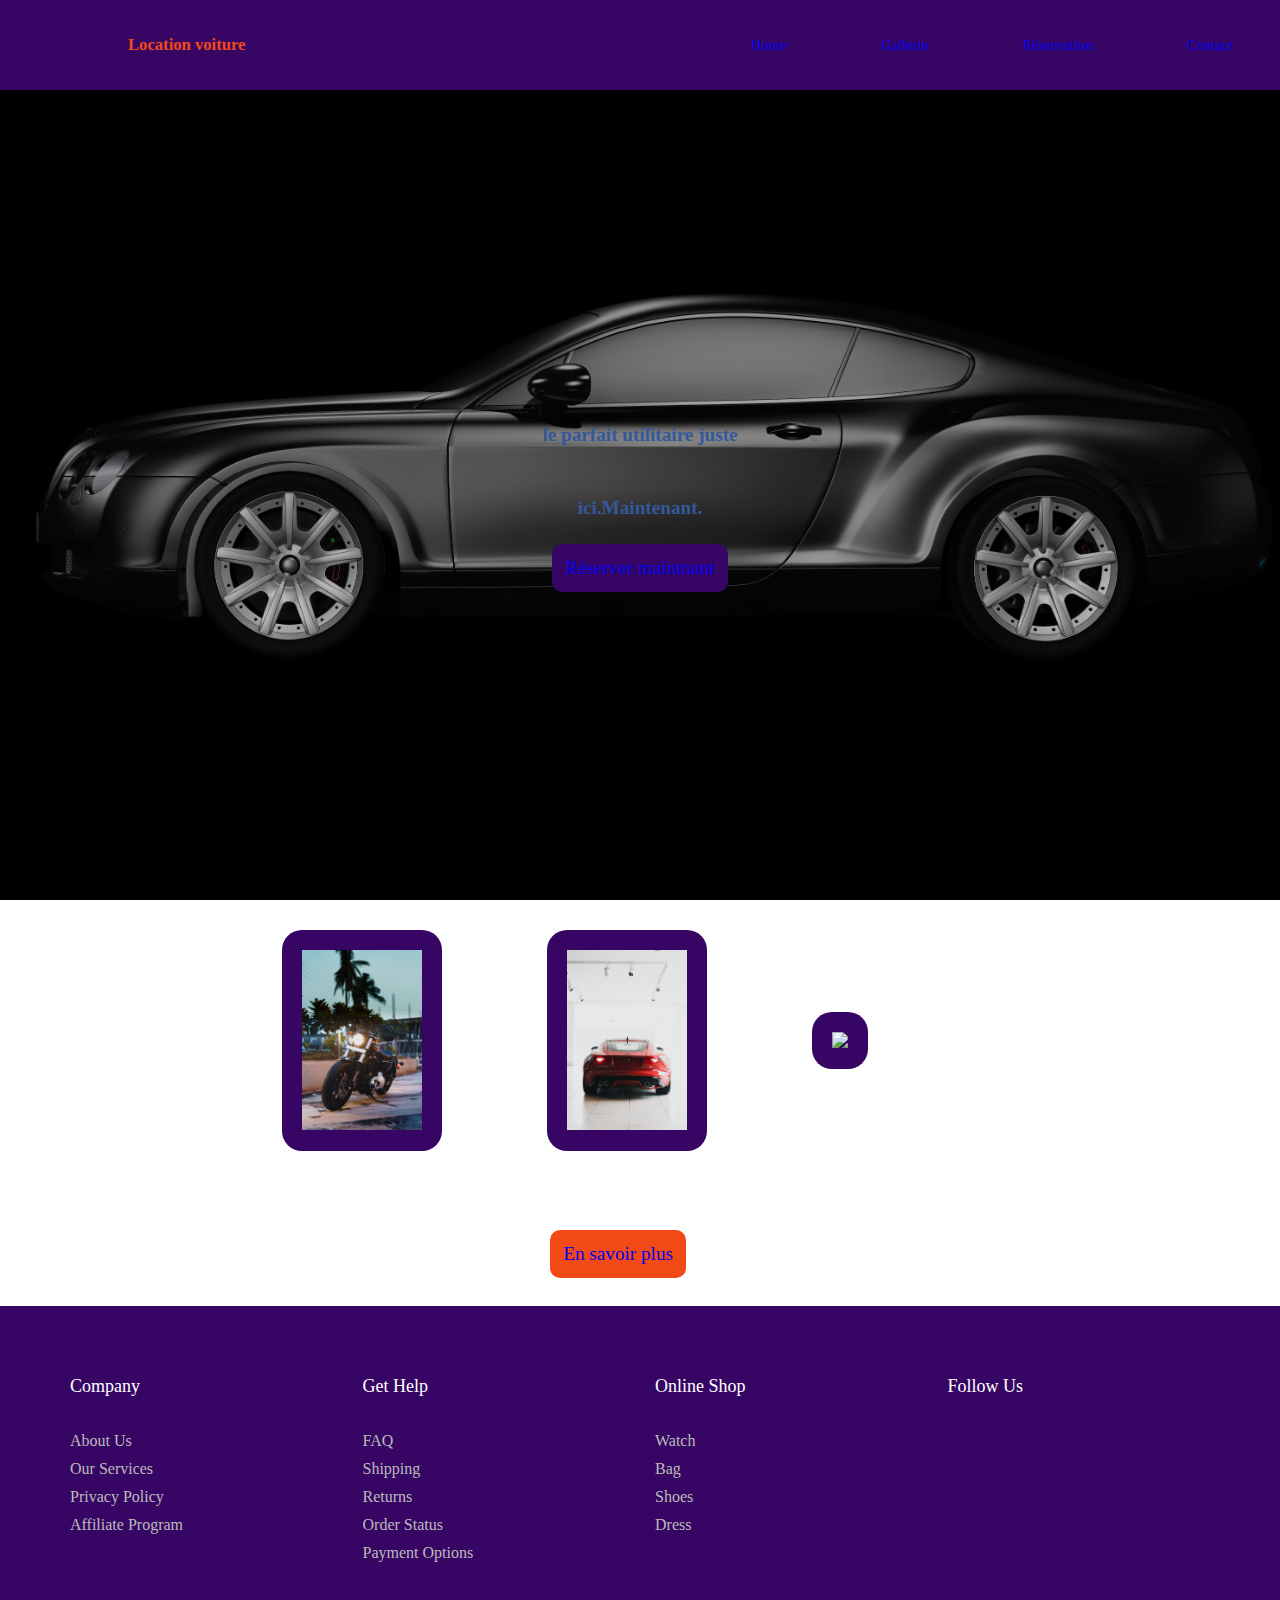
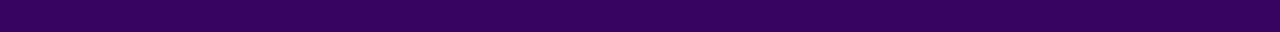
==== index.html @ 692e6a9a "update" ====
<!DOCTYPE html>
<html lang="en">

<head>
    <meta charset="UTF-8">
    <meta http-equiv="X-UA-Compatible" content="IE=edge">
    <meta name="viewport" content="width=device-width, initial-scale=1.0">
    <title>location voitures</title>
    <link rel="stylesheet" href="assets/css/main.min.css">
</head>

<body>
    <header class="main-head">
        <nav>
            <h1>Location voiture</h1>
            <ul>
                <li> <a href="index.html">Home</a></li>
                <li> <a href="Gallerie.html">Gallerie</a></li>
                <li> <a href="#">Réservation</a></li>
                <li> <a href="Contact.html">Contact</a></li>

            </ul>
        </nav>
    </header>
    <section class="hero">
        <h2>le parfait utilitaire juste</h2>
        <h2>ici.Maintenant.</h2>
        <button><a href="#">Réserver maintnant</a></button>
    </section>
    <section class="main-cop">
        <div class="small-images">
            <div class="small">
                <img src="assets/images/A20.jpg" />
            </div>
            <div class="small">
                <img src="assets/images/A19.jpg" />
            </div>
            <div class="small">
                <img src="assets/images/A22.jpg" />
            </div>

        </div>
        <button><a href="#">En savoir plus</a></button>
        <br> <br> <br> <br> <br>

    </section>
    <footer class="footer">
        <div class="containent">
            <div class="row">
                <div class="footer-col">
                    <h4>company</h4>
                    <ul>
                        <li><a href="#">about us</a></li>
                        <li><a href="#">our services</a></li>
                        <li><a href="#">privacy policy</a></li>
                        <li><a href="#">affiliate program</a></li>
                    </ul>
                </div>
                <div class="footer-col">
                    <h4>get help</h4>
                    <ul>
                        <li><a href="#">FAQ</a></li>
                        <li><a href="#">shipping</a></li>
                        <li><a href="#">returns</a></li>
                        <li><a href="#">order status</a></li>
                        <li><a href="#">payment options</a></li>
                    </ul>
                </div>
                <div class="footer-col">
                    <h4>online shop</h4>
                    <ul>
                        <li><a href="#">watch</a></li>
                        <li><a href="#">bag</a></li>
                        <li><a href="#">shoes</a></li>
                        <li><a href="#">dress</a></li>
                    </ul>
                </div>
                <div class="footer-col">
                    <h4>follow us</h4>
                    <div class="social-links">
                        <a href="#"><i class="fab fa-facebook-f"></i></a>
                        <a href="#"><i class="fab fa-twitter"></i></a>
                        <a href="#"><i class="fab fa-instagram"></i></a>
                        <a href="#"><i class="fab fa-linkedin-in"></i></a>
                    </div>
                </div>
            </div>
        </div>
    </footer>








</body>

</html>
---- assets/css/main.min.css ----
* {
        margin: 0;
        padding: 0;
        box-sizing: border-box;
    }
    
    html {
        font-size: 40%;
    }
    
    h1 {
        font-size: 2.6rem;
        float: left;
        margin-top: 0px;
        flex: 1 1 40rem;
        margin: auto;
        color: #F14A16;
        font-family: poppins;
        margin-left: 10%;
    }
    
    h2 {
        font-size: 3rem;
        font-family: poppins;
    }
    
    h3 {
        font-size: 1.5rem;
    }
    
    ul li {
        font-size: 2.3rem;
        font-family: bold;
        color: white;
    }
    
    a {
        text-decoration: none;
    }
    
    a :hover {
        color: #FC9918;
    }
    
    .main-head {
        background: #370665;
        color: #F14A16;
    }
    
    nav {
        min-height: 10vh;
        display: flex;
    }
    
    nav ul {
        display: flex;
        flex: 1 1 40rem;
        justify-content: space-around;
        align-items: center;
        list-style: none;
    }
    
    button {
        padding: 2rem 6rem;
        background: #370665;
        color: #F14A16;
        font-size: 3rem;
        cursor: pointer;
        font-family: poppins;
        border: none;
        border-radius: 10px;
        box-shadow: grey;
        text-decoration: none;
    }
    
    .hero h3 {
        padding: 4rem;
    }
    
    .hero h2 {
        padding: 4rem;
    }
    
    .hero button {
        padding: 2rem;
    }
    
    .hero {
        min-height: 90vh;
        background: linear-gradient(rgb(0, 0, 0, 0.6), transparent), url(../images/A17.jpg);
        background-size: cover;
        background-position: bottom;
        color: #35589A;
        display: flex;
        flex-direction: column;
        justify-content: center;
        align-items: center;
    }
    
    .hero {
        animation: colorchangethapa 5s infinite;
    }
    
    @keyframes colorchangethapa {
        0% {
            color: #ffffff
        }
        25% {
            color: #F14A16
        }
        50% {
            color: #370665;
        }
        100% {
            color: #FC9918
        }
    }
    
    .small-images {
        margin-top: 30px;
        align-items: center;
        display: flex;
        flex-direction: row;
        margin-left: 15%;
    }
    
    .small-images .small {
        padding: 20px;
        background-color: #370665;
        margin: 0 15px 15px 0;
        border-radius: 20px;
        transition: filter 0.5s;
        margin-left: 90px;
    }
    
    .small-images .small:hover {
        filter: brightness(50%);
    }
    
    .small-images .small img {
        width: 120px;
    }
    
    .main-cop button {
        padding: 2rem 6rem;
        background: #F14A16;
        color: #370665;
        font-size: 3rem;
        cursor: pointer;
        font-family: poppins;
        border: none;
        border-radius: 10px;
        box-shadow: grey;
        text-decoration: none;
        padding: 2rem;
        margin-left: 43%;
        margin-top: 5%;
    }
    
    .containent {
        max-width: 1170px;
        margin: auto;
    }
    
    .row {
        display: flex;
        flex-wrap: wrap;
    }
    
    ul {
        list-style: none;
    }
    
    .second {
        margin: 0;
        background-color: #13181d;
    }
    
    .second .product-presentation .new {
        color: var(--violet);
    }
    
    .presentation .product-presentation h1 {
        font-size: 2em;
    }
    
    .presentation .image-presentation {
        display: none;
    }
    
    .footer {
        background-color: #370665;
        padding: 70px 0;
    }
    
    .footer-col {
        width: 25%;
        padding: 0 15px;
    }
    
    .footer-col h4 {
        font-size: 18px;
        color: #ffffff;
        text-transform: capitalize;
        margin-bottom: 35px;
        font-weight: 500;
        position: relative;
    }
    
    .footer-col h4::before {
        content: '';
        position: absolute;
        left: 0;
        bottom: -10px;
        background-color: #370665;
        height: 2px;
        box-sizing: border-box;
        width: 50px;
    }
    
    .footer-col ul li:not(:last-child) {
        margin-bottom: 10px;
    }
    
    .footer-col ul li a {
        font-size: 16px;
        text-transform: capitalize;
        color: #ffffff;
        text-decoration: none;
        font-weight: 300;
        color: #bbbbbb;
        display: block;
        transition: all 0.3s ease;
    }
    
    .footer-col ul li a:hover {
        color: #ffffff;
        padding-left: 8px;
    }
    
    .footer-col .social-links a {
        display: inline-block;
        height: 40px;
        width: 40px;
        background-color: #370665(255, 255, 255, 0.2);
        margin: 0 10px 10px 0;
        text-align: center;
        line-height: 40px;
        border-radius: 50%;
        color: #ffffff;
        transition: all 0.5s ease;
    }
    
    .footer-col .social-links a:hover {
        color: #370665;
        background-color: #ffffff;
    }
    /*responsive*/
    
    @media(max-width: 767px) {
        .footer-col {
            width: 50%;
            margin-bottom: 30px;
        }
    }
    
    @media(max-width: 574px) {
        .footer-col {
            width: 100%;
        }
    }
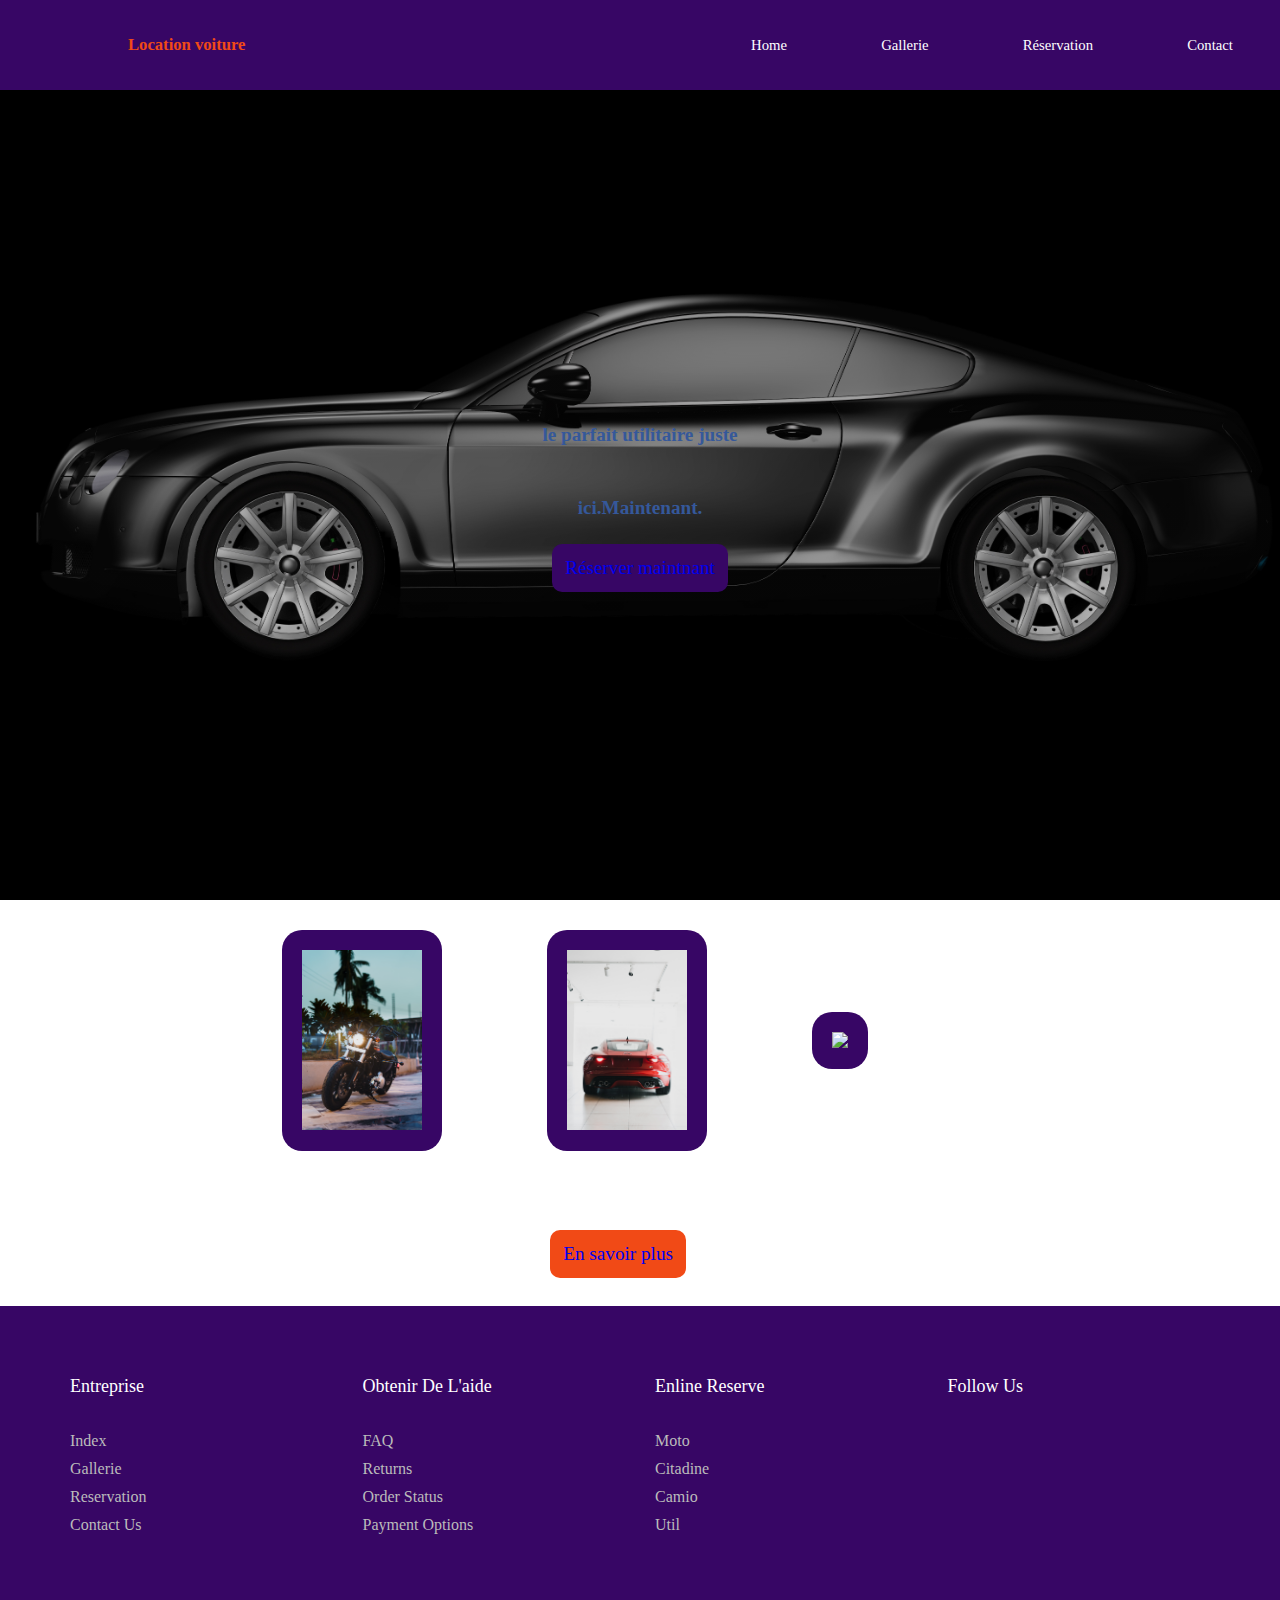
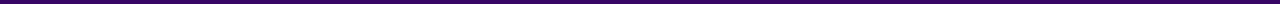
==== commit 36513a3e: "modifier js" ====
--- a/index.html
+++ b/index.html
@@ -16,7 +16,7 @@
             <ul>
                 <li> <a href="index.html">Home</a></li>
                 <li> <a href="Gallerie.html">Gallerie</a></li>
-                <li> <a href="#">Réservation</a></li>
+                <li> <a href="Reservation.html">Réservation</a></li>
                 <li> <a href="Contact.html">Contact</a></li>
 
             </ul>
@@ -48,31 +48,30 @@
         <div class="containent">
             <div class="row">
                 <div class="footer-col">
-                    <h4>company</h4>
+                    <h4>Entreprise</h4>
                     <ul>
-                        <li><a href="#">about us</a></li>
-                        <li><a href="#">our services</a></li>
-                        <li><a href="#">privacy policy</a></li>
-                        <li><a href="#">affiliate program</a></li>
+                        <li><a href="#">index</a></li>
+                        <li><a href="#">Gallerie</a></li>
+                        <li><a href="#">Reservation</a></li>
+                        <li><a href="#">Contact us</a></li>
                     </ul>
                 </div>
                 <div class="footer-col">
-                    <h4>get help</h4>
+                    <h4>Obtenir de l'aide</h4>
                     <ul>
                         <li><a href="#">FAQ</a></li>
-                        <li><a href="#">shipping</a></li>
                         <li><a href="#">returns</a></li>
                         <li><a href="#">order status</a></li>
                         <li><a href="#">payment options</a></li>
                     </ul>
                 </div>
                 <div class="footer-col">
-                    <h4>online shop</h4>
+                    <h4>Enline Reserve</h4>
                     <ul>
-                        <li><a href="#">watch</a></li>
-                        <li><a href="#">bag</a></li>
-                        <li><a href="#">shoes</a></li>
-                        <li><a href="#">dress</a></li>
+                        <li><a href="#">Moto</a></li>
+                        <li><a href="#">Citadine</a></li>
+                        <li><a href="#">camio</a></li>
+                        <li><a href="#">Util</a></li>
                     </ul>
                 </div>
                 <div class="footer-col">
--- a/assets/css/main.min.css
+++ b/assets/css/main.min.css
@@ -28,10 +28,10 @@
         font-size: 1.5rem;
     }
     
-    ul li {
+    ul li a {
         font-size: 2.3rem;
         font-family: bold;
-        color: white;
+        color: #ffff;
     }
     
     a {
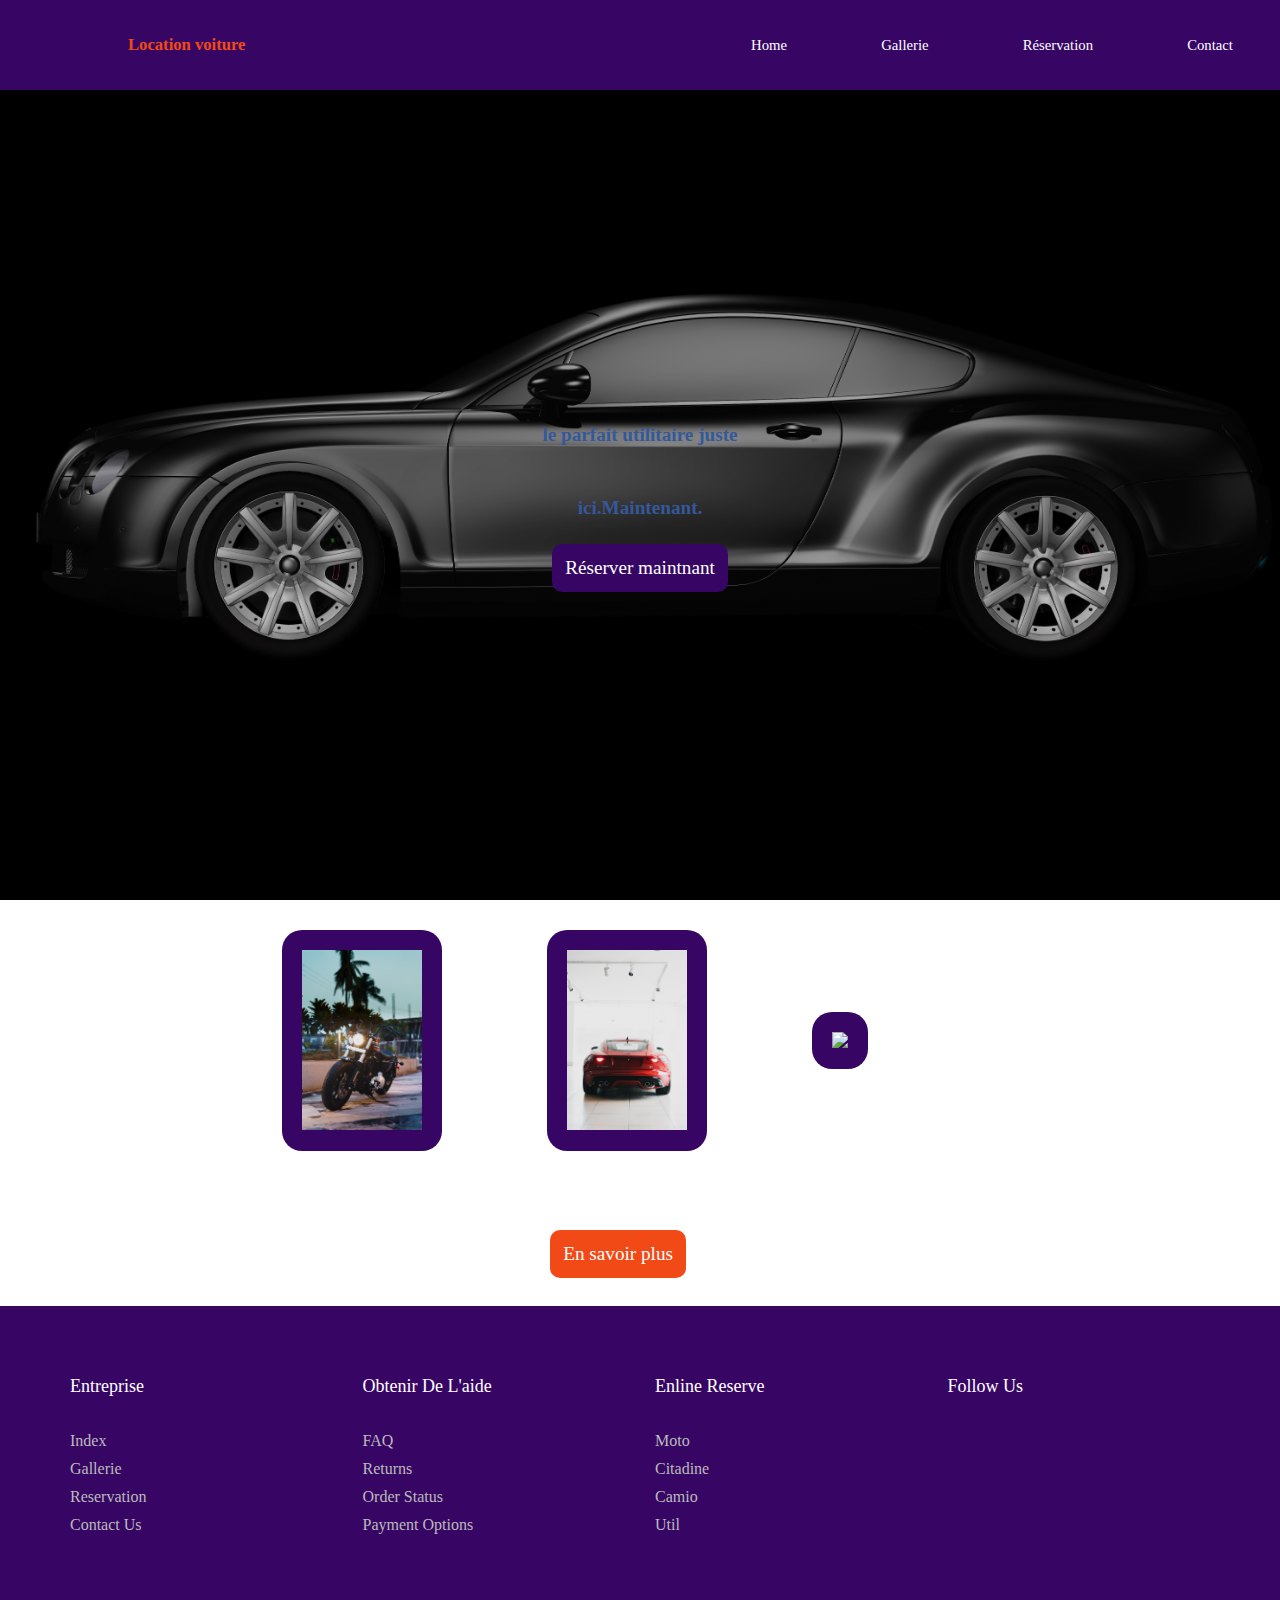
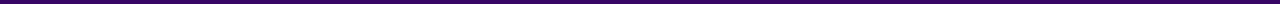
==== commit b9405e6d: "modifier css gallerie&reservation" ====
--- a/index.html
+++ b/index.html
@@ -5,7 +5,7 @@
     <meta charset="UTF-8">
     <meta http-equiv="X-UA-Compatible" content="IE=edge">
     <meta name="viewport" content="width=device-width, initial-scale=1.0">
-    <title>location voitures</title>
+    <title>Location Voitures</title>
     <link rel="stylesheet" href="assets/css/main.min.css">
 </head>
 
@@ -16,7 +16,7 @@
             <ul>
                 <li> <a href="index.html">Home</a></li>
                 <li> <a href="Gallerie.html">Gallerie</a></li>
-                <li> <a href="Reservation.html">Réservation</a></li>
+                <li> <a href="Réservation.html">Réservation</a></li>
                 <li> <a href="Contact.html">Contact</a></li>
 
             </ul>
@@ -25,7 +25,7 @@
     <section class="hero">
         <h2>le parfait utilitaire juste</h2>
         <h2>ici.Maintenant.</h2>
-        <button><a href="#">Réserver maintnant</a></button>
+        <button><a href="Réservation.html">Réserver maintnant</a></button>
     </section>
     <section class="main-cop">
         <div class="small-images">
@@ -38,9 +38,8 @@
             <div class="small">
                 <img src="assets/images/A22.jpg" />
             </div>
-
         </div>
-        <button><a href="#">En savoir plus</a></button>
+        <button><a href="Gallerie.html">En savoir plus</a></button>
         <br> <br> <br> <br> <br>
 
     </section>
@@ -86,14 +85,7 @@
             </div>
         </div>
     </footer>
-
-
-
-
-
-
-
-
+    <script src="assets/js/nav-resa.js"></script>
 </body>
 
 </html>--- a/assets/css/main.min.css
+++ b/assets/css/main.min.css
@@ -1,271 +1,297 @@
-    * {
-        margin: 0;
-        padding: 0;
-        box-sizing: border-box;
-    }
-    
-    html {
-        font-size: 40%;
-    }
-    
-    h1 {
-        font-size: 2.6rem;
-        float: left;
-        margin-top: 0px;
-        flex: 1 1 40rem;
-        margin: auto;
-        color: #F14A16;
-        font-family: poppins;
-        margin-left: 10%;
-    }
-    
-    h2 {
-        font-size: 3rem;
-        font-family: poppins;
-    }
-    
-    h3 {
-        font-size: 1.5rem;
-    }
-    
-    ul li a {
-        font-size: 2.3rem;
-        font-family: bold;
-        color: #ffff;
-    }
-    
-    a {
-        text-decoration: none;
-    }
-    
-    a :hover {
-        color: #FC9918;
-    }
-    
-    .main-head {
-        background: #370665;
-        color: #F14A16;
-    }
-    
-    nav {
-        min-height: 10vh;
-        display: flex;
-    }
-    
-    nav ul {
-        display: flex;
-        flex: 1 1 40rem;
-        justify-content: space-around;
-        align-items: center;
-        list-style: none;
-    }
-    
-    button {
-        padding: 2rem 6rem;
-        background: #370665;
-        color: #F14A16;
-        font-size: 3rem;
-        cursor: pointer;
-        font-family: poppins;
-        border: none;
-        border-radius: 10px;
-        box-shadow: grey;
-        text-decoration: none;
-    }
-    
-    .hero h3 {
-        padding: 4rem;
-    }
-    
-    .hero h2 {
-        padding: 4rem;
-    }
-    
-    .hero button {
-        padding: 2rem;
-    }
-    
-    .hero {
-        min-height: 90vh;
-        background: linear-gradient(rgb(0, 0, 0, 0.6), transparent), url(../images/A17.jpg);
-        background-size: cover;
-        background-position: bottom;
-        color: #35589A;
-        display: flex;
-        flex-direction: column;
-        justify-content: center;
-        align-items: center;
-    }
-    
-    .hero {
-        animation: colorchangethapa 5s infinite;
-    }
-    
-    @keyframes colorchangethapa {
-        0% {
-            color: #ffffff
-        }
-        25% {
-            color: #F14A16
-        }
-        50% {
-            color: #370665;
-        }
-        100% {
-            color: #FC9918
-        }
-    }
-    
-    .small-images {
-        margin-top: 30px;
-        align-items: center;
-        display: flex;
-        flex-direction: row;
-        margin-left: 15%;
-    }
-    
-    .small-images .small {
-        padding: 20px;
-        background-color: #370665;
-        margin: 0 15px 15px 0;
-        border-radius: 20px;
-        transition: filter 0.5s;
-        margin-left: 90px;
-    }
-    
-    .small-images .small:hover {
-        filter: brightness(50%);
-    }
-    
-    .small-images .small img {
-        width: 120px;
-    }
-    
-    .main-cop button {
-        padding: 2rem 6rem;
-        background: #F14A16;
-        color: #370665;
-        font-size: 3rem;
-        cursor: pointer;
-        font-family: poppins;
-        border: none;
-        border-radius: 10px;
-        box-shadow: grey;
-        text-decoration: none;
-        padding: 2rem;
-        margin-left: 43%;
-        margin-top: 5%;
-    }
-    
-    .containent {
-        max-width: 1170px;
-        margin: auto;
-    }
-    
-    .row {
-        display: flex;
-        flex-wrap: wrap;
-    }
-    
-    ul {
-        list-style: none;
-    }
-    
-    .second {
-        margin: 0;
-        background-color: #13181d;
-    }
-    
-    .second .product-presentation .new {
-        color: var(--violet);
-    }
-    
-    .presentation .product-presentation h1 {
-        font-size: 2em;
-    }
-    
-    .presentation .image-presentation {
-        display: none;
-    }
-    
-    .footer {
-        background-color: #370665;
-        padding: 70px 0;
-    }
-    
-    .footer-col {
-        width: 25%;
-        padding: 0 15px;
-    }
-    
-    .footer-col h4 {
-        font-size: 18px;
-        color: #ffffff;
-        text-transform: capitalize;
-        margin-bottom: 35px;
-        font-weight: 500;
-        position: relative;
-    }
-    
-    .footer-col h4::before {
-        content: '';
-        position: absolute;
-        left: 0;
-        bottom: -10px;
-        background-color: #370665;
-        height: 2px;
-        box-sizing: border-box;
-        width: 50px;
-    }
-    
-    .footer-col ul li:not(:last-child) {
-        margin-bottom: 10px;
-    }
-    
-    .footer-col ul li a {
-        font-size: 16px;
-        text-transform: capitalize;
-        color: #ffffff;
-        text-decoration: none;
-        font-weight: 300;
-        color: #bbbbbb;
-        display: block;
-        transition: all 0.3s ease;
-    }
-    
-    .footer-col ul li a:hover {
-        color: #ffffff;
-        padding-left: 8px;
-    }
-    
-    .footer-col .social-links a {
-        display: inline-block;
-        height: 40px;
-        width: 40px;
-        background-color: #370665(255, 255, 255, 0.2);
-        margin: 0 10px 10px 0;
-        text-align: center;
-        line-height: 40px;
-        border-radius: 50%;
-        color: #ffffff;
-        transition: all 0.5s ease;
-    }
-    
-    .footer-col .social-links a:hover {
-        color: #370665;
-        background-color: #ffffff;
-    }
-    /*responsive*/
-    
-    @media(max-width: 767px) {
-        .footer-col {
-            width: 50%;
-            margin-bottom: 30px;
-        }
-    }
-    
-    @media(max-width: 574px) {
-        .footer-col {
-            width: 100%;
-        }
-    }+                * {
+                    margin: 0;
+                    padding: 0;
+                    box-sizing: border-box;
+                }
+                
+                html {
+                    font-size: 40%;
+                }
+                
+                h1 {
+                    font-size: 2.6rem;
+                    float: left;
+                    margin-top: 0px;
+                    flex: 1 1 40rem;
+                    margin: auto;
+                    color: #F14A16;
+                    font-family: poppins;
+                    margin-left: 10%;
+                }
+                
+                h2 {
+                    font-size: 3rem;
+                    font-family: poppins;
+                }
+                
+                h3 {
+                    font-size: 1.5rem;
+                }
+                
+                ul li a {
+                    font-size: 2.3rem;
+                    font-family: bold;
+                    color: #ffff;
+                }
+                
+                a {
+                    text-decoration: none;
+                }
+                
+                a :hover {
+                    color: #FC9918;
+                }
+                
+                .main-head {
+                    background: #370665;
+                    color: #F14A16;
+                }
+                
+                nav {
+                    min-height: 10vh;
+                    display: flex;
+                }
+                
+                nav ul {
+                    display: flex;
+                    flex: 1 1 40rem;
+                    justify-content: space-around;
+                    align-items: center;
+                    list-style: none;
+                }
+                
+                button {
+                    padding: 2rem 6rem;
+                    background: #370665;
+                    color: #F14A16;
+                    font-size: 3rem;
+                    cursor: pointer;
+                    font-family: poppins;
+                    border: none;
+                    border-radius: 10px;
+                    box-shadow: grey;
+                    text-decoration: none;
+                }
+                
+                button a {
+                    color: #ffff;
+                }
+                
+                .hero h3 {
+                    padding: 4rem;
+                }
+                
+                .hero h2 {
+                    padding: 4rem;
+                }
+                
+                .hero button {
+                    padding: 2rem;
+                }
+                
+                .hero {
+                    min-height: 90vh;
+                    background: linear-gradient(rgb(0, 0, 0, 0.6), transparent), url(../images/A17.jpg);
+                    background-size: cover;
+                    background-position: bottom;
+                    color: #35589A;
+                    display: flex;
+                    flex-direction: column;
+                    justify-content: center;
+                    align-items: center;
+                }
+                
+                .hero {
+                    animation: colorchangethapa 5s infinite;
+                }
+                
+                @keyframes colorchangethapa {
+                    0% {
+                        color: #ffffff
+                    }
+                    25% {
+                        color: #F14A16
+                    }
+                    50% {
+                        color: #ffff;
+                    }
+                    100% {
+                        color: #FC9918
+                    }
+                }
+                
+                .small-images {
+                    margin-top: 30px;
+                    align-items: center;
+                    display: flex;
+                    margin-left: 15%;
+                }
+                
+                .small-images .small {
+                    padding: 20px;
+                    background-color: #370665;
+                    margin: 0 15px 15px 0;
+                    border-radius: 20px;
+                    transition: filter 0.5s;
+                    margin-left: 90px;
+                }
+                
+                .small-images .small:hover {
+                    filter: brightness(50%);
+                }
+                
+                .small-images .small img {
+                    width: 120px;
+                }
+                
+                .main-cop button {
+                    padding: 2rem 6rem;
+                    background: #F14A16;
+                    color: #370665;
+                    font-size: 3rem;
+                    cursor: pointer;
+                    font-family: poppins;
+                    border: none;
+                    border-radius: 10px;
+                    box-shadow: grey;
+                    text-decoration: none;
+                    padding: 2rem;
+                    margin-left: 43%;
+                    margin-top: 5%;
+                }
+                
+                .containent {
+                    max-width: 1170px;
+                    margin: auto;
+                }
+                
+                .row {
+                    display: flex;
+                    flex-wrap: wrap;
+                }
+                
+                ul {
+                    list-style: none;
+                }
+                
+                .second {
+                    margin: 0;
+                    background-color: #13181d;
+                }
+                
+                .second .product-presentation .new {
+                    color: var(--violet);
+                }
+                
+                .presentation .product-presentation h1 {
+                    font-size: 2em;
+                }
+                
+                .presentation .image-presentation {
+                    display: none;
+                }
+                
+                .footer {
+                    background-color: #370665;
+                    padding: 70px 0;
+                }
+                
+                .footer-col {
+                    width: 25%;
+                    padding: 0 15px;
+                }
+                
+                .footer-col h4 {
+                    font-size: 18px;
+                    color: #ffffff;
+                    text-transform: capitalize;
+                    margin-bottom: 35px;
+                    font-weight: 500;
+                    position: relative;
+                }
+                
+                .footer-col h4::before {
+                    content: '';
+                    position: absolute;
+                    left: 0;
+                    bottom: -10px;
+                    background-color: #370665;
+                    height: 2px;
+                    box-sizing: border-box;
+                    width: 50px;
+                }
+                
+                .footer-col ul li:not(:last-child) {
+                    margin-bottom: 10px;
+                }
+                
+                .footer-col ul li a {
+                    font-size: 16px;
+                    text-transform: capitalize;
+                    color: #ffffff;
+                    text-decoration: none;
+                    font-weight: 300;
+                    color: #bbbbbb;
+                    display: block;
+                    transition: all 0.3s ease;
+                }
+                
+                .footer-col ul li a:hover {
+                    color: #ffffff;
+                    padding-left: 8px;
+                }
+                
+                .social-links a {
+                    display: inline-block;
+                    height: 40px;
+                    width: 40px;
+                    background-color: #370665(255, 255, 255, 0.2);
+                    margin: 0 10px 10px 0;
+                    text-align: center;
+                    line-height: 40px;
+                    border-radius: 50%;
+                    color: #ffffff;
+                    transition: all 0.5s ease;
+                }
+                
+                .social-links a:hover {
+                    color: #370665;
+                    background-color: #ffffff;
+                }
+                /*responsive*/
+                
+                @media(max-width:767px) {
+                    h1 {
+                        display: block;
+                    }
+                    .small-images {
+                        flex-direction: column;
+                        margin-right: 20%;
+                    }
+                    .main-cop button {
+                        /* margin-right: 5%; */
+                        /* margin: auto !important; */
+                        margin-left: 37%;
+                    }
+                    nav {
+                        display: inline block;
+                    }
+                    nav ul {
+                        justify-content: space-around;
+                        align-items: center;
+                        list-style: none;
+                    }
+                }
+                
+                @media(max-width: 767px) {
+                    .footer-col {
+                        width: 50%;
+                        margin-bottom: 30px;
+                    }
+                }
+                
+                @media(max-width: 574px) {
+                    .footer-col {
+                        width: 100%;
+                    }
+                }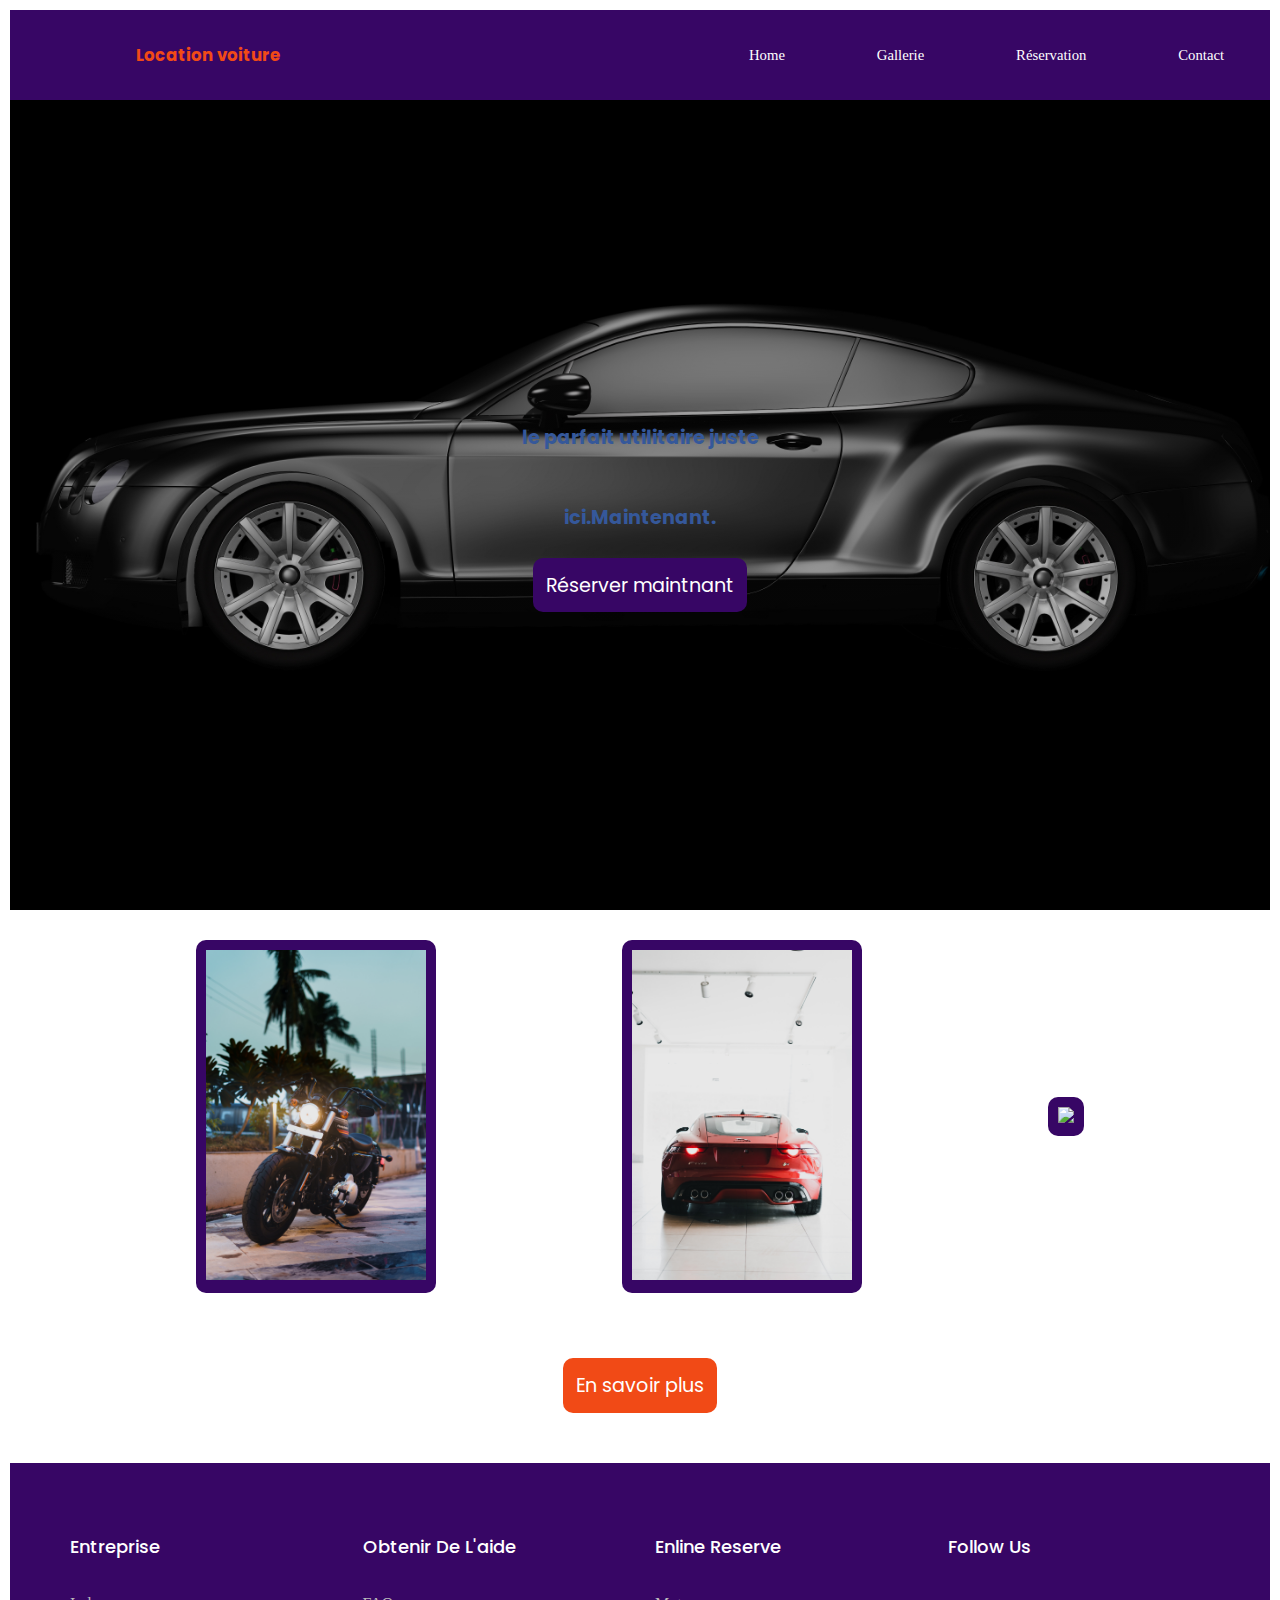
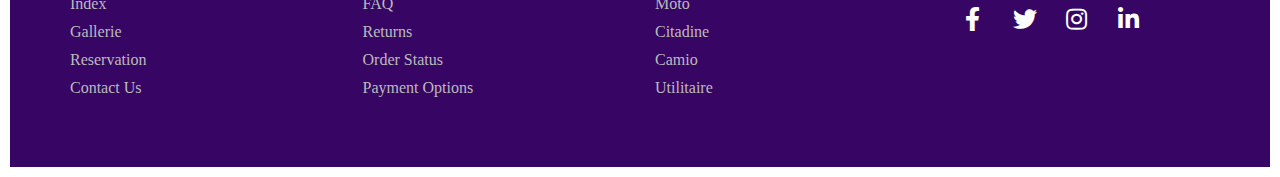
==== commit 7f731172: "modifier footer" ====
--- a/index.html
+++ b/index.html
@@ -1,91 +1,97 @@
 <!DOCTYPE html>
 <html lang="en">
+  <head>
+    <meta charset="UTF-8" />
+    <meta http-equiv="X-UA-Compatible" content="IE=edge" />
+    <meta name="viewport" content="width=device-width, initial-scale=1.0" />
+    <title>Location Voitures</title>
+    <link rel="stylesheet" href="assets/css/style.css" />
+    <link rel="stylesheet" href="assets/css/main.min.css" />
+    <link
+      rel="stylesheet"
+      href="https://cdnjs.cloudflare.com/ajax/libs/font-awesome/5.15.3/css/all.min.css"
+    />
+  </head>
 
-<head>
-    <meta charset="UTF-8">
-    <meta http-equiv="X-UA-Compatible" content="IE=edge">
-    <meta name="viewport" content="width=device-width, initial-scale=1.0">
-    <title>Location Voitures</title>
-    <link rel="stylesheet" href="assets/css/main.min.css">
-</head>
-
-<body>
+  <body>
     <header class="main-head">
-        <nav>
-            <h1>Location voiture</h1>
-            <ul>
-                <li> <a href="index.html">Home</a></li>
-                <li> <a href="Gallerie.html">Gallerie</a></li>
-                <li> <a href="Réservation.html">Réservation</a></li>
-                <li> <a href="Contact.html">Contact</a></li>
-
-            </ul>
-        </nav>
+      <nav>
+        <h1>Location voiture</h1>
+        <ul>
+          <li><a href="index.html">Home</a></li>
+          <li><a href="Gallerie.html">Gallerie</a></li>
+          <li><a href="Réservation.html">Réservation</a></li>
+          <li><a href="Contact.html">Contact</a></li>
+        </ul>
+      </nav>
     </header>
     <section class="hero">
-        <h2>le parfait utilitaire juste</h2>
-        <h2>ici.Maintenant.</h2>
-        <button><a href="Réservation.html">Réserver maintnant</a></button>
+      <h2>le parfait utilitaire juste</h2>
+      <h2>ici.Maintenant.</h2>
+      <button><a href="Réservation.html">Réserver maintnant</a></button>
     </section>
     <section class="main-cop">
-        <div class="small-images">
-            <div class="small">
-                <img src="assets/images/A20.jpg" />
+      <div class="small-images">
+        <div class="small">
+          <img src="assets/images/A20.jpg" />
+        </div>
+        <div class="small">
+          <img src="assets/images/A19.jpg" />
+        </div>
+        <div class="small">
+          <img src="assets/images/A22.jpg" />
+        </div>
+      </div>
+      <button><a href="Gallerie.html">En savoir plus</a></button>
+      <br />
+      <br />
+      <br />
+      <br />
+      <br />
+    </section>
+
+    <footer class="footer">
+      <div class="containent">
+        <div class="row">
+          <div class="footer-col">
+            <h4>Entreprise</h4>
+            <ul>
+              <li><a href="#">index</a></li>
+              <li><a href="#">Gallerie</a></li>
+              <li><a href="#">Reservation</a></li>
+              <li><a href="#">Contact us</a></li>
+            </ul>
+          </div>
+          <div class="footer-col">
+            <h4>Obtenir de l'aide</h4>
+            <ul>
+              <li><a href="#">FAQ</a></li>
+              <li><a href="#">returns</a></li>
+              <li><a href="#">order status</a></li>
+              <li><a href="#">payment options</a></li>
+            </ul>
+          </div>
+          <div class="footer-col">
+            <h4>Enline Reserve</h4>
+            <ul>
+              <li><a href="#">Moto</a></li>
+              <li><a href="#">Citadine</a></li>
+              <li><a href="#">camio</a></li>
+              <li><a href="#">Utilitaire</a></li>
+            </ul>
+          </div>
+          <div class="footer-col">
+            <h4>follow us</h4>
+            <div class="social-links">
+              <a href="#"><i class="fab fa-facebook-f"></i></a>
+              <a href="#"><i class="fab fa-twitter"></i></a>
+              <a href="#"><i class="fab fa-instagram"></i></a>
+              <a href="#"><i class="fab fa-linkedin-in"></i></a>
             </div>
-            <div class="small">
-                <img src="assets/images/A19.jpg" />
-            </div>
-            <div class="small">
-                <img src="assets/images/A22.jpg" />
-            </div>
+          </div>
         </div>
-        <button><a href="Gallerie.html">En savoir plus</a></button>
-        <br> <br> <br> <br> <br>
-
-    </section>
-    <footer class="footer">
-        <div class="containent">
-            <div class="row">
-                <div class="footer-col">
-                    <h4>Entreprise</h4>
-                    <ul>
-                        <li><a href="#">index</a></li>
-                        <li><a href="#">Gallerie</a></li>
-                        <li><a href="#">Reservation</a></li>
-                        <li><a href="#">Contact us</a></li>
-                    </ul>
-                </div>
-                <div class="footer-col">
-                    <h4>Obtenir de l'aide</h4>
-                    <ul>
-                        <li><a href="#">FAQ</a></li>
-                        <li><a href="#">returns</a></li>
-                        <li><a href="#">order status</a></li>
-                        <li><a href="#">payment options</a></li>
-                    </ul>
-                </div>
-                <div class="footer-col">
-                    <h4>Enline Reserve</h4>
-                    <ul>
-                        <li><a href="#">Moto</a></li>
-                        <li><a href="#">Citadine</a></li>
-                        <li><a href="#">camio</a></li>
-                        <li><a href="#">Util</a></li>
-                    </ul>
-                </div>
-                <div class="footer-col">
-                    <h4>follow us</h4>
-                    <div class="social-links">
-                        <a href="#"><i class="fab fa-facebook-f"></i></a>
-                        <a href="#"><i class="fab fa-twitter"></i></a>
-                        <a href="#"><i class="fab fa-instagram"></i></a>
-                        <a href="#"><i class="fab fa-linkedin-in"></i></a>
-                    </div>
-                </div>
-            </div>
-        </div>
+      </div>
     </footer>
     <script src="assets/js/nav-resa.js"></script>
-</body>
-
-</html>+  </body>
+</html>
--- a/assets/css/style.css
+++ b/assets/css/style.css
@@ -0,0 +1,208 @@
+@import url('https://fonts.googleapis.com/css2?family=Poppins:wght@200;300;400;500;600;700&display=swap');
+* {
+    margin: 0;
+    padding: 0;
+    box-sizing: border-box;
+    font-family: 'Poppins', sans-serif;
+}
+
+::selection {
+    color: #fff;
+    background: #F14A16;
+}
+
+body {
+    padding: 10px;
+}
+
+.wrapper {
+    margin: 100px auto;
+    max-width: 1100px;
+}
+
+.wrapper .itmess {
+    display: flex;
+    justify-content: center;
+}
+
+.wrapper .items {
+    display: flex;
+    max-width: 720px;
+    width: 100%;
+    justify-content: space-between;
+}
+
+.items span {
+    padding: 7px 25px;
+    font-size: 18px;
+    font-weight: 500;
+    cursor: pointer;
+    color: #F14A16;
+    border-radius: 50px;
+    border: 2px solid #F14A16;
+    transition: all 0.3s ease;
+}
+
+.items span.active,
+.items span:hover {
+    color: #fff;
+    background: #F14A16;
+}
+
+.gallery {
+    display: flex;
+    flex-wrap: wrap;
+    margin-top: 30px;
+}
+
+.gallery .image {
+    width: calc(100% / 4);
+    padding: 7px;
+}
+
+.gallery .image span {
+    display: flex;
+    width: 100%;
+    overflow: hidden;
+}
+
+.gallery .image img {
+    width: 100%;
+    vertical-align: middle;
+    transition: all 0.3s ease;
+}
+
+.gallery .image:hover img {
+    transform: scale(1.1);
+}
+
+.gallery .image.hide {
+    display: none;
+}
+
+.gallery .image.show {
+    animation: animate 0.4s ease;
+}
+
+.image {
+    width: 40%;
+    height: 40%;
+}
+
+@keyframes animate {
+    0% {
+        transform: scale(0.5);
+    }
+    100% {
+        transform: scale(1);
+    }
+}
+
+.preview-box {
+    position: fixed;
+    top: 50%;
+    left: 50%;
+    transform: translate(-50%, -50%) scale(0.9);
+    background: #fff;
+    max-width: 700px;
+    width: 100%;
+    z-index: 5;
+    opacity: 0;
+    pointer-events: none;
+    border-radius: 3px;
+    padding: 0 5px 5px 5px;
+    box-shadow: 0px 0px 15px rgba(0, 0, 0, 0.2);
+}
+
+.preview-box.show {
+    opacity: 1;
+    pointer-events: auto;
+    transform: translate(-50%, -50%) scale(1);
+    transition: all 0.3s ease;
+}
+
+.preview-box .details {
+    padding: 13px 15px 13px 10px;
+    display: flex;
+    align-items: center;
+    justify-content: space-between;
+}
+
+.details .title {
+    display: flex;
+    font-size: 18px;
+    font-weight: 400;
+}
+
+.details .title p {
+    font-weight: 500;
+    margin-left: 5px;
+}
+
+.details .icon {
+    color: #F14A16;
+    font-style: 22px;
+    cursor: pointer;
+}
+
+.preview-box .image-box {
+    width: 100%;
+    display: flex;
+}
+
+.image-box img {
+    width: 100%;
+    border-radius: 0 0 3px 3px;
+}
+
+.shadow {
+    position: fixed;
+    left: 0;
+    top: 0;
+    height: 100%;
+    width: 100%;
+    z-index: 2;
+    display: none;
+    background: rgba(0, 0, 0, 0.4);
+}
+
+.shadow.show {
+    display: block;
+}
+
+@media (max-width: 1000px) {
+    .gallery .image {
+        width: calc(100% / 3);
+    }
+}
+
+@media (max-width: 800px) {
+    .gallery .image {
+        width: calc(100% / 2);
+    }
+}
+
+@media (max-width: 700px) {
+    .wrapper .itmess .items {
+        max-width: 600px;
+    }
+    .itmess .items span {
+        padding: 7px 15px;
+    }
+}
+
+@media (max-width: 600px) {
+    .wrapper {
+        margin: 30px auto;
+    }
+    .wrapper .itmess .items {
+        flex-wrap: wrap;
+        justify-content: center;
+    }
+    .itmess .items span {
+        margin: 5px;
+    }
+    .gallery .image {
+        width: 100%;
+    }
+}--- a/assets/css/main.min.css
+++ b/assets/css/main.min.css
@@ -1,297 +1,325 @@
-                * {
-                    margin: 0;
-                    padding: 0;
-                    box-sizing: border-box;
-                }
-                
-                html {
-                    font-size: 40%;
-                }
-                
-                h1 {
-                    font-size: 2.6rem;
-                    float: left;
-                    margin-top: 0px;
-                    flex: 1 1 40rem;
-                    margin: auto;
-                    color: #F14A16;
-                    font-family: poppins;
-                    margin-left: 10%;
-                }
-                
-                h2 {
-                    font-size: 3rem;
-                    font-family: poppins;
-                }
-                
-                h3 {
-                    font-size: 1.5rem;
-                }
-                
-                ul li a {
-                    font-size: 2.3rem;
-                    font-family: bold;
-                    color: #ffff;
-                }
-                
-                a {
-                    text-decoration: none;
-                }
-                
-                a :hover {
-                    color: #FC9918;
-                }
-                
-                .main-head {
-                    background: #370665;
-                    color: #F14A16;
-                }
-                
-                nav {
-                    min-height: 10vh;
-                    display: flex;
-                }
-                
-                nav ul {
-                    display: flex;
-                    flex: 1 1 40rem;
-                    justify-content: space-around;
-                    align-items: center;
-                    list-style: none;
-                }
-                
-                button {
-                    padding: 2rem 6rem;
-                    background: #370665;
-                    color: #F14A16;
-                    font-size: 3rem;
-                    cursor: pointer;
-                    font-family: poppins;
-                    border: none;
-                    border-radius: 10px;
-                    box-shadow: grey;
-                    text-decoration: none;
-                }
-                
-                button a {
-                    color: #ffff;
-                }
-                
-                .hero h3 {
-                    padding: 4rem;
-                }
-                
-                .hero h2 {
-                    padding: 4rem;
-                }
-                
-                .hero button {
-                    padding: 2rem;
-                }
-                
-                .hero {
-                    min-height: 90vh;
-                    background: linear-gradient(rgb(0, 0, 0, 0.6), transparent), url(../images/A17.jpg);
-                    background-size: cover;
-                    background-position: bottom;
-                    color: #35589A;
-                    display: flex;
-                    flex-direction: column;
-                    justify-content: center;
-                    align-items: center;
-                }
-                
-                .hero {
-                    animation: colorchangethapa 5s infinite;
-                }
-                
-                @keyframes colorchangethapa {
-                    0% {
-                        color: #ffffff
-                    }
-                    25% {
-                        color: #F14A16
-                    }
-                    50% {
-                        color: #ffff;
-                    }
-                    100% {
-                        color: #FC9918
-                    }
-                }
-                
-                .small-images {
-                    margin-top: 30px;
-                    align-items: center;
-                    display: flex;
-                    margin-left: 15%;
-                }
-                
-                .small-images .small {
-                    padding: 20px;
-                    background-color: #370665;
-                    margin: 0 15px 15px 0;
-                    border-radius: 20px;
-                    transition: filter 0.5s;
-                    margin-left: 90px;
-                }
-                
-                .small-images .small:hover {
-                    filter: brightness(50%);
-                }
-                
-                .small-images .small img {
-                    width: 120px;
-                }
-                
-                .main-cop button {
-                    padding: 2rem 6rem;
-                    background: #F14A16;
-                    color: #370665;
-                    font-size: 3rem;
-                    cursor: pointer;
-                    font-family: poppins;
-                    border: none;
-                    border-radius: 10px;
-                    box-shadow: grey;
-                    text-decoration: none;
-                    padding: 2rem;
-                    margin-left: 43%;
-                    margin-top: 5%;
-                }
-                
-                .containent {
-                    max-width: 1170px;
-                    margin: auto;
-                }
-                
-                .row {
-                    display: flex;
-                    flex-wrap: wrap;
-                }
-                
-                ul {
-                    list-style: none;
-                }
-                
-                .second {
-                    margin: 0;
-                    background-color: #13181d;
-                }
-                
-                .second .product-presentation .new {
-                    color: var(--violet);
-                }
-                
-                .presentation .product-presentation h1 {
-                    font-size: 2em;
-                }
-                
-                .presentation .image-presentation {
-                    display: none;
-                }
-                
-                .footer {
-                    background-color: #370665;
-                    padding: 70px 0;
-                }
-                
-                .footer-col {
-                    width: 25%;
-                    padding: 0 15px;
-                }
-                
-                .footer-col h4 {
-                    font-size: 18px;
-                    color: #ffffff;
-                    text-transform: capitalize;
-                    margin-bottom: 35px;
-                    font-weight: 500;
-                    position: relative;
-                }
-                
-                .footer-col h4::before {
-                    content: '';
-                    position: absolute;
-                    left: 0;
-                    bottom: -10px;
-                    background-color: #370665;
-                    height: 2px;
-                    box-sizing: border-box;
-                    width: 50px;
-                }
-                
-                .footer-col ul li:not(:last-child) {
-                    margin-bottom: 10px;
-                }
-                
-                .footer-col ul li a {
-                    font-size: 16px;
-                    text-transform: capitalize;
-                    color: #ffffff;
-                    text-decoration: none;
-                    font-weight: 300;
-                    color: #bbbbbb;
-                    display: block;
-                    transition: all 0.3s ease;
-                }
-                
-                .footer-col ul li a:hover {
-                    color: #ffffff;
-                    padding-left: 8px;
-                }
-                
-                .social-links a {
-                    display: inline-block;
-                    height: 40px;
-                    width: 40px;
-                    background-color: #370665(255, 255, 255, 0.2);
-                    margin: 0 10px 10px 0;
-                    text-align: center;
-                    line-height: 40px;
-                    border-radius: 50%;
-                    color: #ffffff;
-                    transition: all 0.5s ease;
-                }
-                
-                .social-links a:hover {
-                    color: #370665;
-                    background-color: #ffffff;
-                }
-                /*responsive*/
-                
-                @media(max-width:767px) {
-                    h1 {
-                        display: block;
-                    }
-                    .small-images {
-                        flex-direction: column;
-                        margin-right: 20%;
-                    }
-                    .main-cop button {
-                        /* margin-right: 5%; */
-                        /* margin: auto !important; */
-                        margin-left: 37%;
-                    }
-                    nav {
-                        display: inline block;
-                    }
-                    nav ul {
-                        justify-content: space-around;
-                        align-items: center;
-                        list-style: none;
-                    }
-                }
-                
-                @media(max-width: 767px) {
-                    .footer-col {
-                        width: 50%;
-                        margin-bottom: 30px;
-                    }
-                }
-                
-                @media(max-width: 574px) {
-                    .footer-col {
-                        width: 100%;
-                    }
-                }+* {
+    margin: 0;
+    padding: 0;
+    box-sizing: border-box;
+}
+
+html {
+    font-size: 40%;
+}
+
+h1 {
+    font-size: 2.6rem;
+    float: left;
+    margin-top: 0px;
+    flex: 1 1 40rem;
+    margin: auto;
+    color: #f14a16;
+    font-family: poppins;
+    margin-left: 10%;
+}
+
+h2 {
+    font-size: 3rem;
+    font-family: poppins;
+}
+
+h3 {
+    font-size: 1.5rem;
+}
+
+ul li a {
+    font-size: 2.3rem;
+    font-family: bold;
+    color: #ffff;
+}
+
+a {
+    text-decoration: none;
+}
+
+a :hover {
+    color: #fc9918;
+}
+
+.main-head {
+    background: #370665;
+    color: #f14a16;
+}
+
+nav {
+    min-height: 10vh;
+    display: flex;
+}
+
+nav ul {
+    display: flex;
+    flex: 1 1 40rem;
+    justify-content: space-around;
+    align-items: center;
+    list-style: none;
+}
+
+.main-cop {
+    display: flex;
+    flex-direction: column;
+}
+
+button {
+    padding: 2rem 6rem;
+    background: #370665;
+    color: #f14a16;
+    font-size: 3rem;
+    cursor: pointer;
+    font-family: poppins;
+    border: none;
+    border-radius: 10px;
+    box-shadow: grey;
+    text-decoration: none;
+    width: fit-content;
+    /* margin-left: 34%; */
+    /* margin-right: 34%;  */
+    align-self: center;
+}
+
+button a {
+    color: #ffff;
+}
+
+.hero h3 {
+    padding: 4rem;
+}
+
+.hero h2 {
+    padding: 4rem;
+}
+
+.hero button {
+    padding: 2rem;
+}
+
+.hero {
+    min-height: 90vh;
+    background: linear-gradient(rgb(0, 0, 0, 0.6), transparent), url(../images/A17.jpg);
+    background-size: cover;
+    background-position: bottom;
+    color: #35589a;
+    display: flex;
+    flex-direction: column;
+    justify-content: center;
+    align-items: center;
+}
+
+.hero {
+    animation: colorchangethapa 5s infinite;
+}
+
+@keyframes colorchangethapa {
+    0% {
+        color: #ffffff;
+    }
+    25% {
+        color: #f14a16;
+    }
+    50% {
+        color: #ffff;
+    }
+    100% {
+        color: #fc9918;
+    }
+}
+
+.small-images {
+    margin-top: 30px;
+    align-items: center;
+    display: flex;
+    /* margin-left: 15%; */
+    justify-content: space-evenly;
+}
+
+.small-images .small {
+    padding: 10px;
+    background-color: #370665;
+    margin-bottom: 15px;
+    border-radius: 10px;
+    transition: filter 0.5s;
+    /* margin-left: 20px;
+    margin-right: 10%; */
+}
+
+.small-images .small:hover {
+    filter: brightness(50%);
+}
+
+.small-images .small img {
+    width: 220px;
+}
+
+.main-cop button {
+    padding: 2rem 6rem;
+    background: #f14a16;
+    color: #370665;
+    font-size: 3rem;
+    cursor: pointer;
+    font-family: poppins;
+    border: none;
+    border-radius: 10px;
+    box-shadow: grey;
+    text-decoration: none;
+    padding: 2rem;
+    margin-top: 4%;
+}
+
+.containent {
+    max-width: 1170px;
+    margin: auto;
+}
+
+.row {
+    display: flex;
+    flex-wrap: wrap;
+}
+
+ul {
+    list-style: none;
+}
+
+.second {
+    margin: 0;
+    background-color: #13181d;
+}
+
+.second .product-presentation .new {
+    color: var(--violet);
+}
+
+.presentation .product-presentation h1 {
+    font-size: 2em;
+}
+
+.presentation .image-presentation {
+    display: none;
+}
+
+.footer {
+    background-color: #370665;
+    padding: 70px 0;
+}
+
+.footer-col {
+    width: 25%;
+    padding: 0 15px;
+}
+
+.footer-col h4 {
+    font-size: 18px;
+    color: #ffffff;
+    text-transform: capitalize;
+    margin-bottom: 35px;
+    font-weight: 500;
+    position: relative;
+}
+
+.footer-col h4::before {
+    content: "";
+    position: absolute;
+    left: 0;
+    bottom: -10px;
+    background-color: #370665;
+    height: 2px;
+    box-sizing: border-box;
+    width: 50px;
+}
+
+.footer-col ul li:not(:last-child) {
+    margin-bottom: 10px;
+}
+
+.footer-col ul li a {
+    font-size: 16px;
+    text-transform: capitalize;
+    color: #ffffff;
+    text-decoration: none;
+    font-weight: 300;
+    color: #bbbbbb;
+    display: block;
+    transition: all 0.3s ease;
+}
+
+.footer-col ul li a:hover {
+    color: #ffffff;
+    padding-left: 8px;
+}
+
+.social-links a {
+    display: inline-block;
+    height: 40px;
+    width: 40px;
+    background-color: #370665(255, 255, 255, 0.2);
+    margin: 0 10px 10px 0;
+    text-align: center;
+    line-height: 40px;
+    border-radius: 50%;
+    color: #ffffff;
+    transition: all 0.5s ease;
+}
+
+
+/* .social-links a:hover {
+    color: #370665;
+    background-color: #ffffff;
+} */
+
+.fab {
+    font-size: 24px;
+    padding: 12px;
+    height: 50px;
+    width: 50px;
+}
+
+.fab:hover {
+    color: #370665;
+    background-color: #ffffff;
+    border-radius: 50%;
+}
+
+
+/*responsive*/
+
+@media (max-width: 767px) {
+    h1 {
+        display: block;
+    }
+    .small-images {
+        flex-direction: column;
+        /* margin-right: 20%; */
+    }
+    .main-cop button {
+        /* margin-right: 5%; */
+        /* margin: auto !important; */
+        /* margin-left: 30%; */
+        /* align-self: center; */
+        /* margin: auto; */
+    }
+    nav {
+        flex-direction: column;
+        height: 10vh;
+    }
+    nav h1 {
+        align-self: center;
+        margin: auto;
+    }
+    nav ul {
+        justify-content: space-around;
+        align-items: center;
+        list-style: none;
+    }
+}
+
+@media (max-width: 767px) {
+    .footer-col {
+        width: 50%;
+        margin-bottom: 30px;
+    }
+}
+
